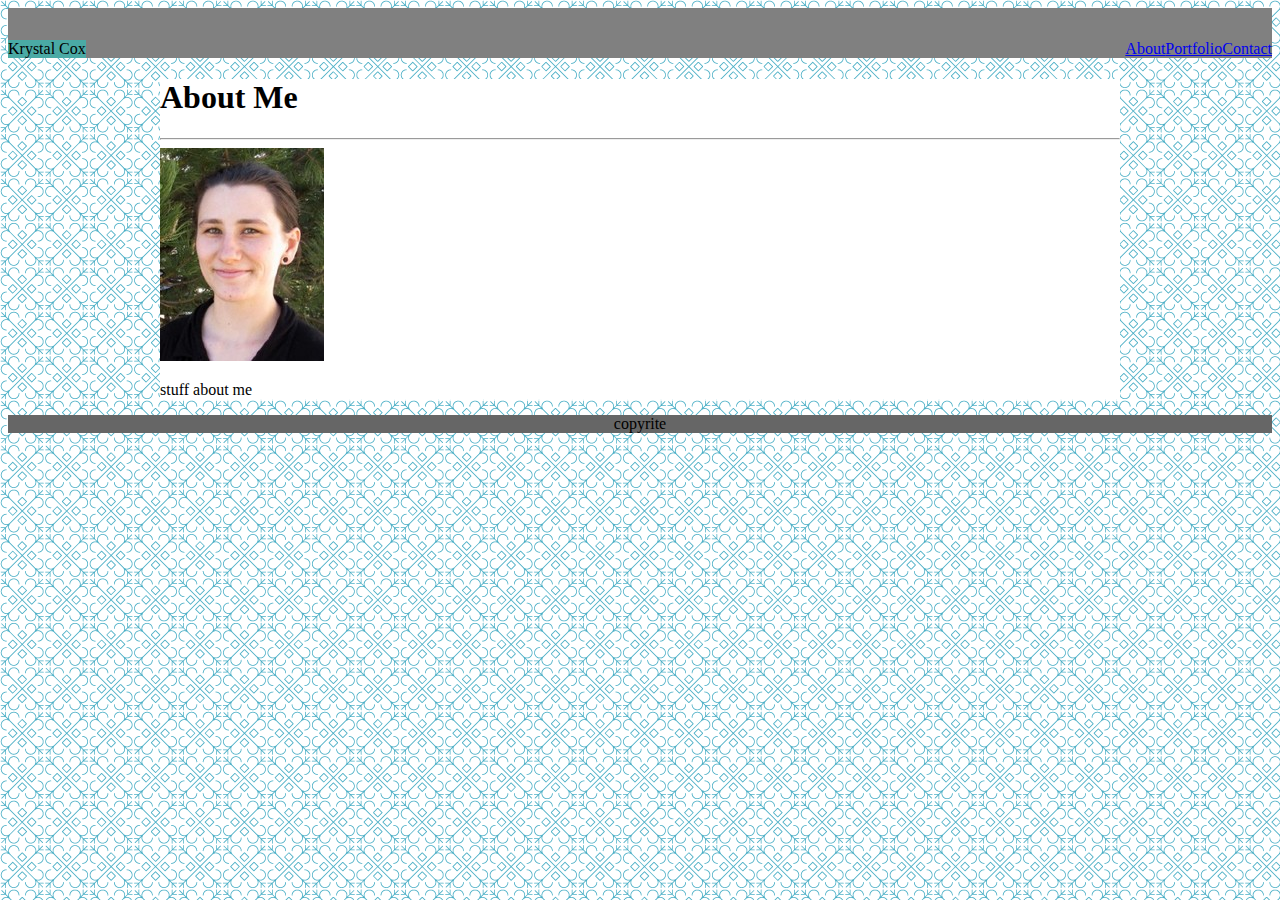
==== index.html @ 6c16f33f "second commit" ====
<!DOCTYPE html>
<html lang="en-us">
    <head>
        <title>Krystal Cox Portfolio</title>
        <link rel="stylesheet" href="assets/css/style.css">
    </head>
    <body>
        <div class="navbar">
            <header>
                <div id="name">
                    Krystal Cox
                </div>
            </header>
            <div class="pages">
                <div class="p_about">
                    <a href="./index.html">About</a>
                </div>
                <div class="p_portfolio">
                    <a href="./portfolio.html">Portfolio</a>
                </div>
                <div class="p_contact">    
                    <a href="./contact.html">Contact</a>
                </div>
            </div>
        </div>
        
        <div class="container">
            <div>
                <h1>About Me</h1>
            </div>
            <hr>
            <div>
                <img class="me" src="./assets/images/me_3_50.jpeg" alt="Me">
                <p>
                    stuff about me
                </p>
            </div>
        </div>
        <footer>
           copyrite
        </footer>
    </body>
</html>
---- assets/css/style.css ----
body {
    background-image: url(../images/morocco.png);
}

.navbar {
    font-family: 'Georgia', Times, 'Times New Roman', serif;
    background: grey;
    border: #cccccc;
    width: 100%;
    height: 50px;
    position: relative;
    margin: auto;
}

.container {
    width: 960px;
}

.placeholder {
    width: 200px;
    height: 200px;
}

footer {
    background: #666666;
    text-align: center;
}

#name {
    background: #4aaaa5;
    position: absolute;
    bottom: 0;
    left: 0;
}

.pages {
    position: absolute;
    bottom: 0;
    right: 0;
}

.p_about {
    float: left;
}

.p_portfolio {
    float: left;
}

.p_contact {
    float: left;
}

.container {
    width: 960px;
    background: #ffffff;
    margin: auto;
}
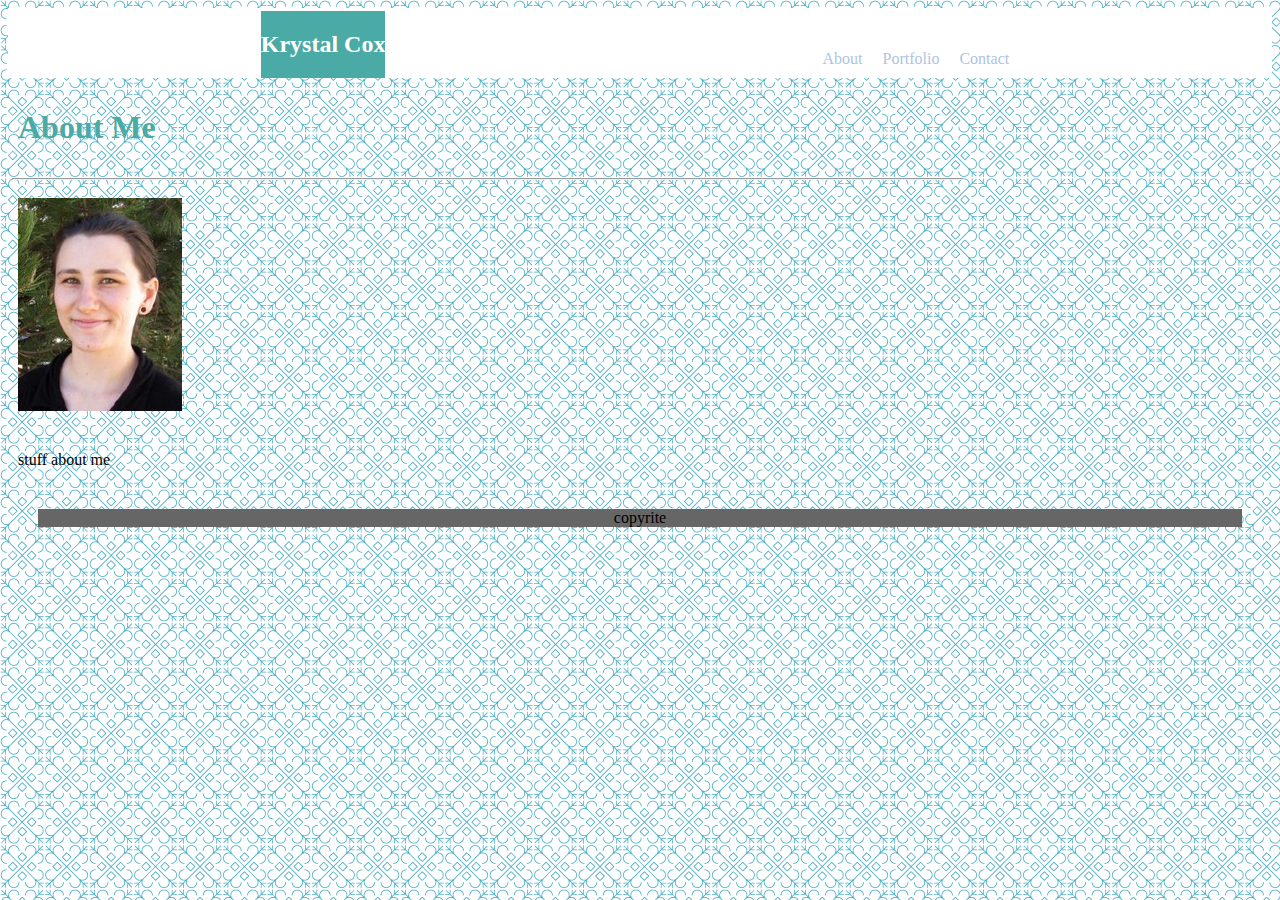
==== commit 29e26c28: "commit3" ====
--- a/index.html
+++ b/index.html
@@ -8,7 +8,7 @@
         <div class="navbar">
             <header>
                 <div id="name">
-                    Krystal Cox
+                    <h2>Krystal Cox</h2>
                 </div>
             </header>
             <div class="pages">
--- a/assets/css/style.css
+++ b/assets/css/style.css
@@ -4,55 +4,122 @@
 
 .navbar {
     font-family: 'Georgia', Times, 'Times New Roman', serif;
-    background: grey;
+    background: #ffffff;
     border: #cccccc;
     width: 100%;
-    height: 50px;
+    height: 70px;
     position: relative;
     margin: auto;
+}
+
+hr {
+    color: #afc3df;
+    width: 950px;
+}
+
+h1 {
+    padding: 10px;
+    color: #4aaaa5;
+    font-family: 'Georgia', Times, 'Times New Roman', serif;
+}
+
+img {
+    padding: 10px;
+}
+
+p {
+    padding: 10px;
 }
 
 .container {
     width: 960px;
 }
 
-.placeholder {
+#name {
+    background: #4aaaa5;
+    position: absolute;
+    bottom: 0;
+    left: 20%;
+    color: #ffffff;
+    font-family: 'Georgia', Times, 'Times New Roman', serif;
+    text-align: center;
+}
+
+.pages {
+    position: absolute;
+    bottom: 0;
+    right: 20%;
+}
+
+a {
+    text-decoration: none;
+    color: #afc3df;
+}
+
+.p_about {
+    float: left;
+    margin: 10px;
+}
+
+.p_portfolio {
+    float: left;
+    margin: 10px;
+}
+
+.p_contact {
+    float: left;
+    margin: 10px;
+}
+
+.tile-container {
+    width: 960px;
+    background: #ffffff;
+    margin: auto;
+    overflow: auto;
+}
+
+.tile {
+    width: 200px;
+    margin: 30px;
+}
+
+.tile_img {
     width: 200px;
     height: 200px;
+    float:
+}
+
+.tile-title {
+    width: 100%;
+    background: #4aaaa5;
+}
+
+.tile1 {
+    float: left;
+}
+
+.tile2 {
+    float: left;
+}
+
+.tile3 {
+    float: left;
+}
+
+.tile4 {
+    float: left;
+}
+
+.tile5 {
+    float: left;
+}
+
+.tile6 {
+    float: left;
 }
 
 footer {
     background: #666666;
     text-align: center;
-}
-
-#name {
-    background: #4aaaa5;
-    position: absolute;
-    bottom: 0;
-    left: 0;
-}
-
-.pages {
-    position: absolute;
-    bottom: 0;
-    right: 0;
-}
-
-.p_about {
-    float: left;
-}
-
-.p_portfolio {
-    float: left;
-}
-
-.p_contact {
-    float: left;
-}
-
-.container {
-    width: 960px;
-    background: #ffffff;
-    margin: auto;
+    margin: 30px;
 }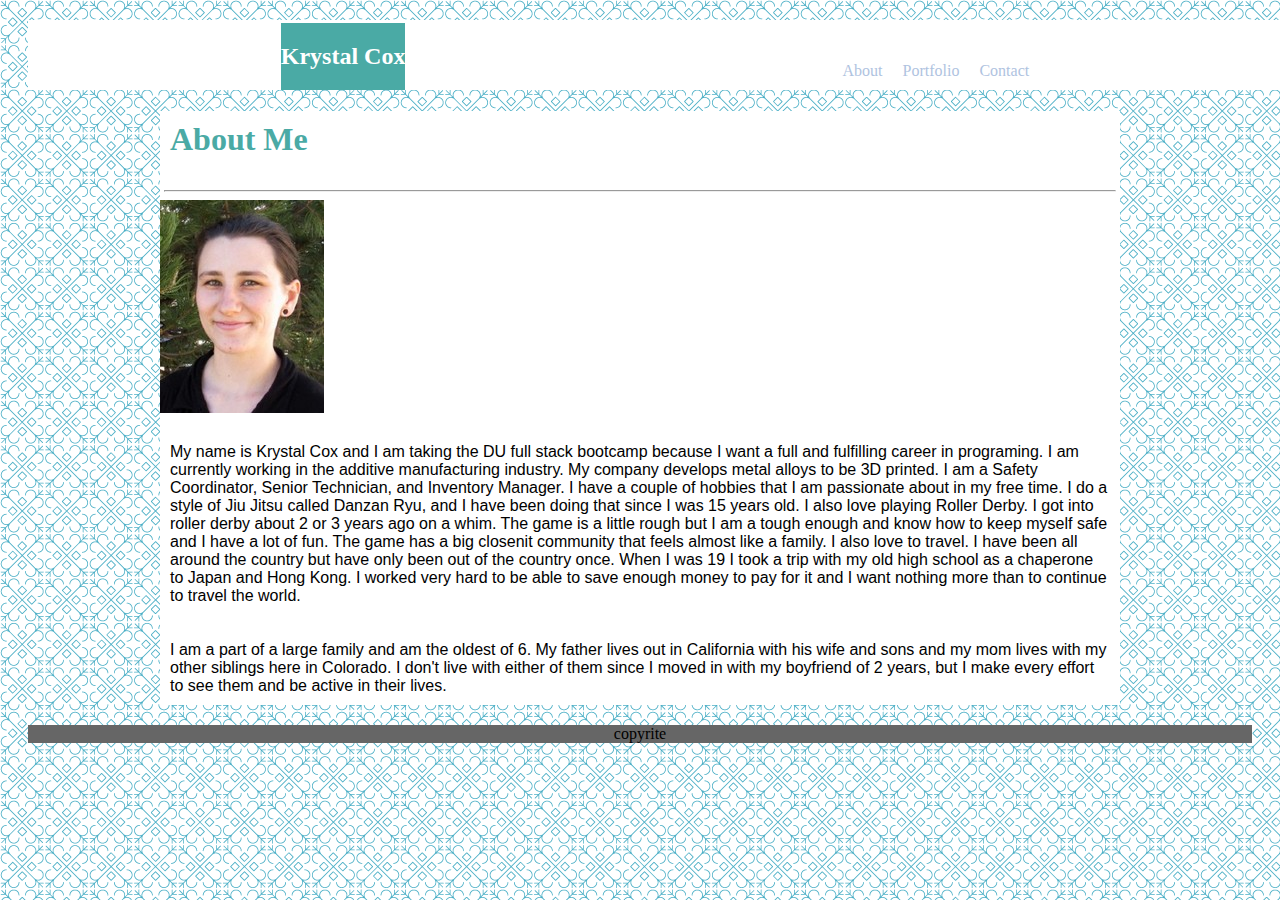
==== commit 436dfa02: "commit4" ====
--- a/index.html
+++ b/index.html
@@ -31,9 +31,10 @@
             <hr>
             <div>
                 <img class="me" src="./assets/images/me_3_50.jpeg" alt="Me">
-                <p>
-                    stuff about me
-                </p>
+                <p>My name is Krystal Cox and I am taking the DU full stack bootcamp because I want a full and fulfilling career in programing. I am currently working in the additive manufacturing industry. My company develops metal alloys to be 3D printed. I am a Safety Coordinator, Senior Technician, and Inventory Manager.
+                    I have a couple of hobbies that I am passionate about in my free time. I do a style of Jiu Jitsu called Danzan Ryu, and I have been doing that since I was 15 years old. I also love playing Roller Derby. I got into roller derby about 2 or 3 years ago on a whim. The game is a little rough but I am a tough enough and know how to keep myself safe and I have a lot of fun. The game has a big closenit community that feels almost like a family. I also love to travel. I have been all around the country but have only been out of the country once.
+                    When I was 19 I took a trip with my old high school as a chaperone to Japan and Hong Kong. I worked very hard to be able to save enough money to pay for it and I want nothing more than to continue to travel the world.</p>
+                <p>I am a part of a large family and am the oldest of 6. My father lives out in California with his wife and sons and my mom lives with my other siblings here in Colorado. I don't live with either of them since I moved in with my boyfriend of 2 years, but I make every effort to see them and be active in their lives.</p>
             </div>
         </div>
         <footer>
--- a/assets/css/style.css
+++ b/assets/css/style.css
@@ -9,7 +9,7 @@
     width: 100%;
     height: 70px;
     position: relative;
-    margin: auto;
+    margin: 20px;
 }
 
 hr {
@@ -23,16 +23,20 @@
     font-family: 'Georgia', Times, 'Times New Roman', serif;
 }
 
-img {
+#me {
     padding: 10px;
+    float: left;
 }
 
 p {
     padding: 10px;
+    font-family: 'Arial', 'Helvetica Neue', Helvetica, sans-serif;
 }
 
 .container {
     width: 960px;
+    background: #ffffff;
+    margin: auto;
 }
 
 #name {
@@ -81,45 +85,60 @@
 .tile {
     width: 200px;
     margin: 30px;
+    position: relative;
 }
 
 .tile_img {
     width: 200px;
     height: 200px;
-    float:
 }
 
 .tile-title {
     width: 100%;
     background: #4aaaa5;
+    position: absolute;
+    bottom: 10px;
+    left: 0;
+    text-align: center;
+    font-family: 'Arial', 'Helvetica Neue', Helvetica, sans-serif;
+    color: #ffffff;
 }
 
 .tile1 {
     float: left;
+    margin: 30px;
 }
 
 .tile2 {
     float: left;
+    margin: 30px;
 }
 
 .tile3 {
     float: left;
+    margin: 30px;
 }
 
 .tile4 {
     float: left;
+    margin: 30px;
 }
 
 .tile5 {
     float: left;
+    margin: 30px;
 }
 
 .tile6 {
     float: left;
+    margin: 30px;
 }
 
+label {
+    font-family: 'Arial', 'Helvetica Neue', Helvetica, sans-serif;
+}
 footer {
     background: #666666;
     text-align: center;
-    margin: 30px;
+    margin: 20px;
 }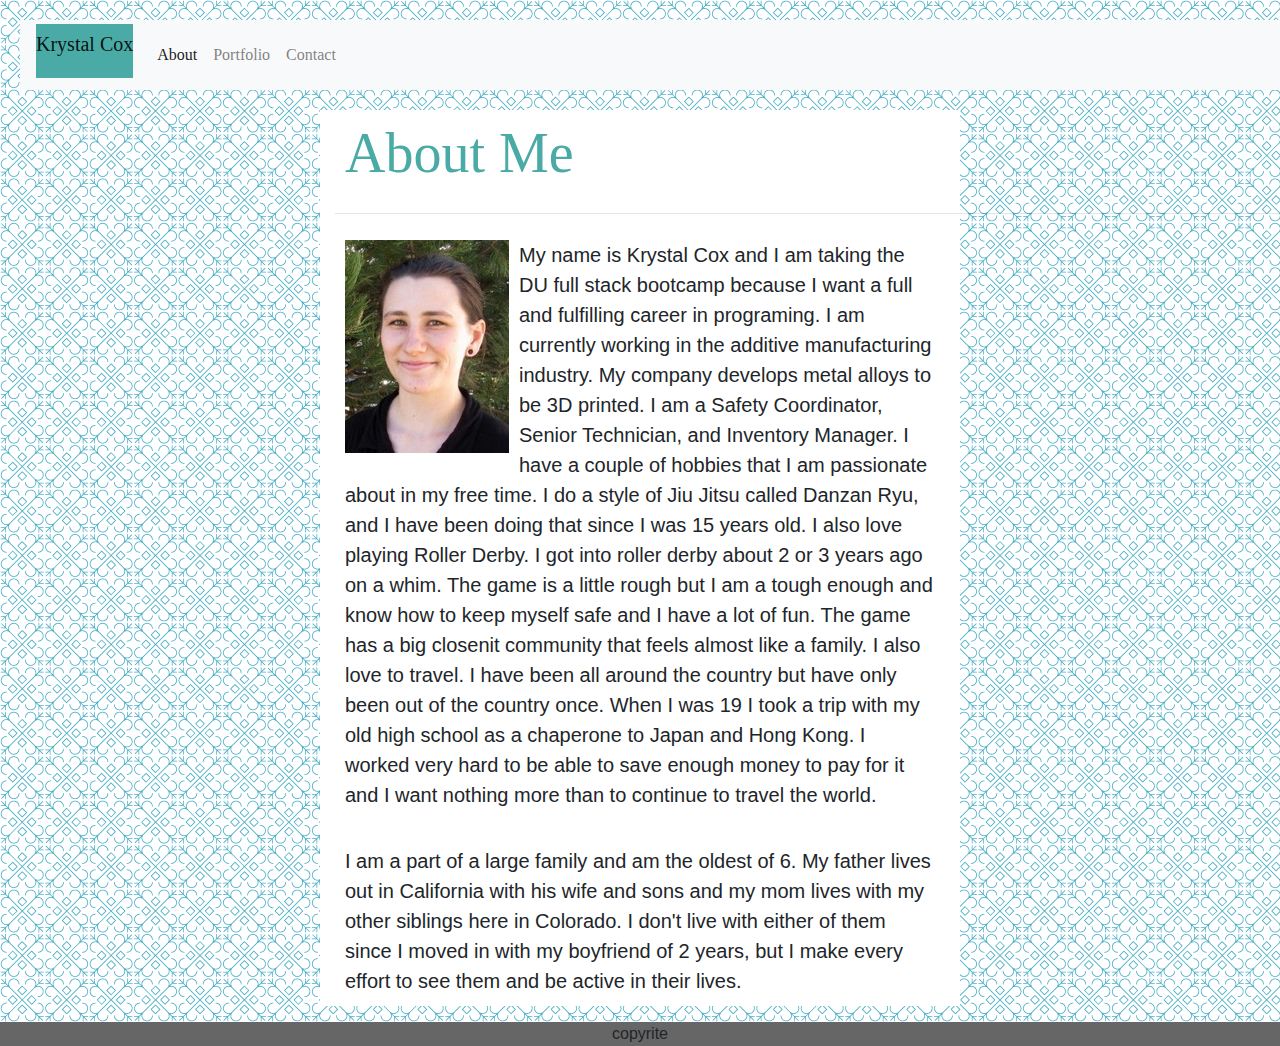
==== commit eef4fbc0: "commit1" ====
--- a/index.html
+++ b/index.html
@@ -2,39 +2,34 @@
 <html lang="en-us">
     <head>
         <title>Krystal Cox Portfolio</title>
+        <link rel="stylesheet" href="https://stackpath.bootstrapcdn.com/bootstrap/4.3.1/css/bootstrap.min.css" integrity="sha384-ggOyR0iXCbMQv3Xipma34MD+dH/1fQ784/j6cY/iJTQUOhcWr7x9JvoRxT2MZw1T" crossorigin="anonymous">
         <link rel="stylesheet" href="assets/css/style.css">
     </head>
     <body>
-        <div class="navbar">
-            <header>
-                <div id="name">
-                    <h2>Krystal Cox</h2>
-                </div>
-            </header>
-            <div class="pages">
-                <div class="p_about">
-                    <a href="./index.html">About</a>
-                </div>
-                <div class="p_portfolio">
-                    <a href="./portfolio.html">Portfolio</a>
-                </div>
-                <div class="p_contact">    
-                    <a href="./contact.html">Contact</a>
+        <nav class="navbar navbar-expand-lg navbar-light bg-light">
+            <h2 class="navbar-brand">Krystal Cox</h2>
+            <button class="navbar-toggler" type="button" data-toggle="collapse" data-target="#navbarNavAltMarkup" aria-controls="navbarNavAltMarkup" aria-expanded="false" aria-label="Toggle navigation">
+                <span class="navbar-toggler-icon"></span>
+            </button>
+            <div class="collapse navbar-collapse" id="navbarNavAltMarkup">
+                <div class="navbar-nav">
+                    <a class="nav-item nav-link active" href="index.html">About <span class="sr-only">(current)</span></a>
+                    <a class="nav-item nav-link" href="portfolio.html">Portfolio</a>
+                    <a class="nav-item nav-link" href="contact.html">Contact</a>
                 </div>
             </div>
-        </div>
-        
-        <div class="container">
+        </nav>
+        <div class="offset-md-3 col-md-6">
             <div>
-                <h1>About Me</h1>
+                <h1 class="display-4">About Me</h1>
             </div>
             <hr>
             <div>
-                <img class="me" src="./assets/images/me_3_50.jpeg" alt="Me">
-                <p>My name is Krystal Cox and I am taking the DU full stack bootcamp because I want a full and fulfilling career in programing. I am currently working in the additive manufacturing industry. My company develops metal alloys to be 3D printed. I am a Safety Coordinator, Senior Technician, and Inventory Manager.
+                <img src="./assets/images/me_3_50.jpeg" class="rounded float-left img=fluid"  alt="Responsive image">
+                <p class="lead">My name is Krystal Cox and I am taking the DU full stack bootcamp because I want a full and fulfilling career in programing. I am currently working in the additive manufacturing industry. My company develops metal alloys to be 3D printed. I am a Safety Coordinator, Senior Technician, and Inventory Manager.
                     I have a couple of hobbies that I am passionate about in my free time. I do a style of Jiu Jitsu called Danzan Ryu, and I have been doing that since I was 15 years old. I also love playing Roller Derby. I got into roller derby about 2 or 3 years ago on a whim. The game is a little rough but I am a tough enough and know how to keep myself safe and I have a lot of fun. The game has a big closenit community that feels almost like a family. I also love to travel. I have been all around the country but have only been out of the country once.
                     When I was 19 I took a trip with my old high school as a chaperone to Japan and Hong Kong. I worked very hard to be able to save enough money to pay for it and I want nothing more than to continue to travel the world.</p>
-                <p>I am a part of a large family and am the oldest of 6. My father lives out in California with his wife and sons and my mom lives with my other siblings here in Colorado. I don't live with either of them since I moved in with my boyfriend of 2 years, but I make every effort to see them and be active in their lives.</p>
+                <p class="lead">I am a part of a large family and am the oldest of 6. My father lives out in California with his wife and sons and my mom lives with my other siblings here in Colorado. I don't live with either of them since I moved in with my boyfriend of 2 years, but I make every effort to see them and be active in their lives.</p>
             </div>
         </div>
         <footer>
--- a/assets/css/style.css
+++ b/assets/css/style.css
@@ -12,31 +12,42 @@
     margin: 20px;
 }
 
+.navbar-brand {
+    background: #4aaaa5;
+    color: #ffffff;
+    height: 100%;
+}
+
+h2 {
+    color: #ffffff;
+}
+
 hr {
     color: #afc3df;
     width: 950px;
 }
 
-h1 {
+.display-4 {
     padding: 10px;
     color: #4aaaa5;
     font-family: 'Georgia', Times, 'Times New Roman', serif;
 }
 
-#me {
+.rounded {
     padding: 10px;
-    float: left;
 }
 
-p {
+.lead {
     padding: 10px;
     font-family: 'Arial', 'Helvetica Neue', Helvetica, sans-serif;
 }
 
-.container {
-    width: 960px;
+.row {
+    margin: 20px;
+}
+
+.offset-md-3 {
     background: #ffffff;
-    margin: auto;
 }
 
 #name {
@@ -49,96 +60,42 @@
     text-align: center;
 }
 
-.pages {
-    position: absolute;
-    bottom: 0;
-    right: 20%;
-}
-
 a {
     text-decoration: none;
     color: #afc3df;
 }
 
-.p_about {
-    float: left;
-    margin: 10px;
-}
-
-.p_portfolio {
-    float: left;
-    margin: 10px;
-}
-
-.p_contact {
-    float: left;
-    margin: 10px;
-}
-
-.tile-container {
-    width: 960px;
-    background: #ffffff;
-    margin: auto;
-    overflow: auto;
-}
-
 .tile {
     width: 200px;
-    margin: 30px;
     position: relative;
 }
 
-.tile_img {
+.img-fluid {
     width: 200px;
     height: 200px;
 }
 
 .tile-title {
-    width: 100%;
+    width: 200px;
     background: #4aaaa5;
     position: absolute;
     bottom: 10px;
-    left: 0;
+    left: 15px;
     text-align: center;
     font-family: 'Arial', 'Helvetica Neue', Helvetica, sans-serif;
     color: #ffffff;
 }
 
-.tile1 {
-    float: left;
-    margin: 30px;
-}
-
-.tile2 {
-    float: left;
-    margin: 30px;
-}
-
-.tile3 {
-    float: left;
-    margin: 30px;
-}
-
-.tile4 {
-    float: left;
-    margin: 30px;
-}
-
-.tile5 {
-    float: left;
-    margin: 30px;
-}
-
-.tile6 {
-    float: left;
-    margin: 30px;
-}
-
 label {
     font-family: 'Arial', 'Helvetica Neue', Helvetica, sans-serif;
 }
+
+.btn-info {
+    background: #4aaaa5;
+    border: #4aaaa5;
+}
+
 footer {
     background: #666666;
     text-align: center;
-    margin: 20px;
 }